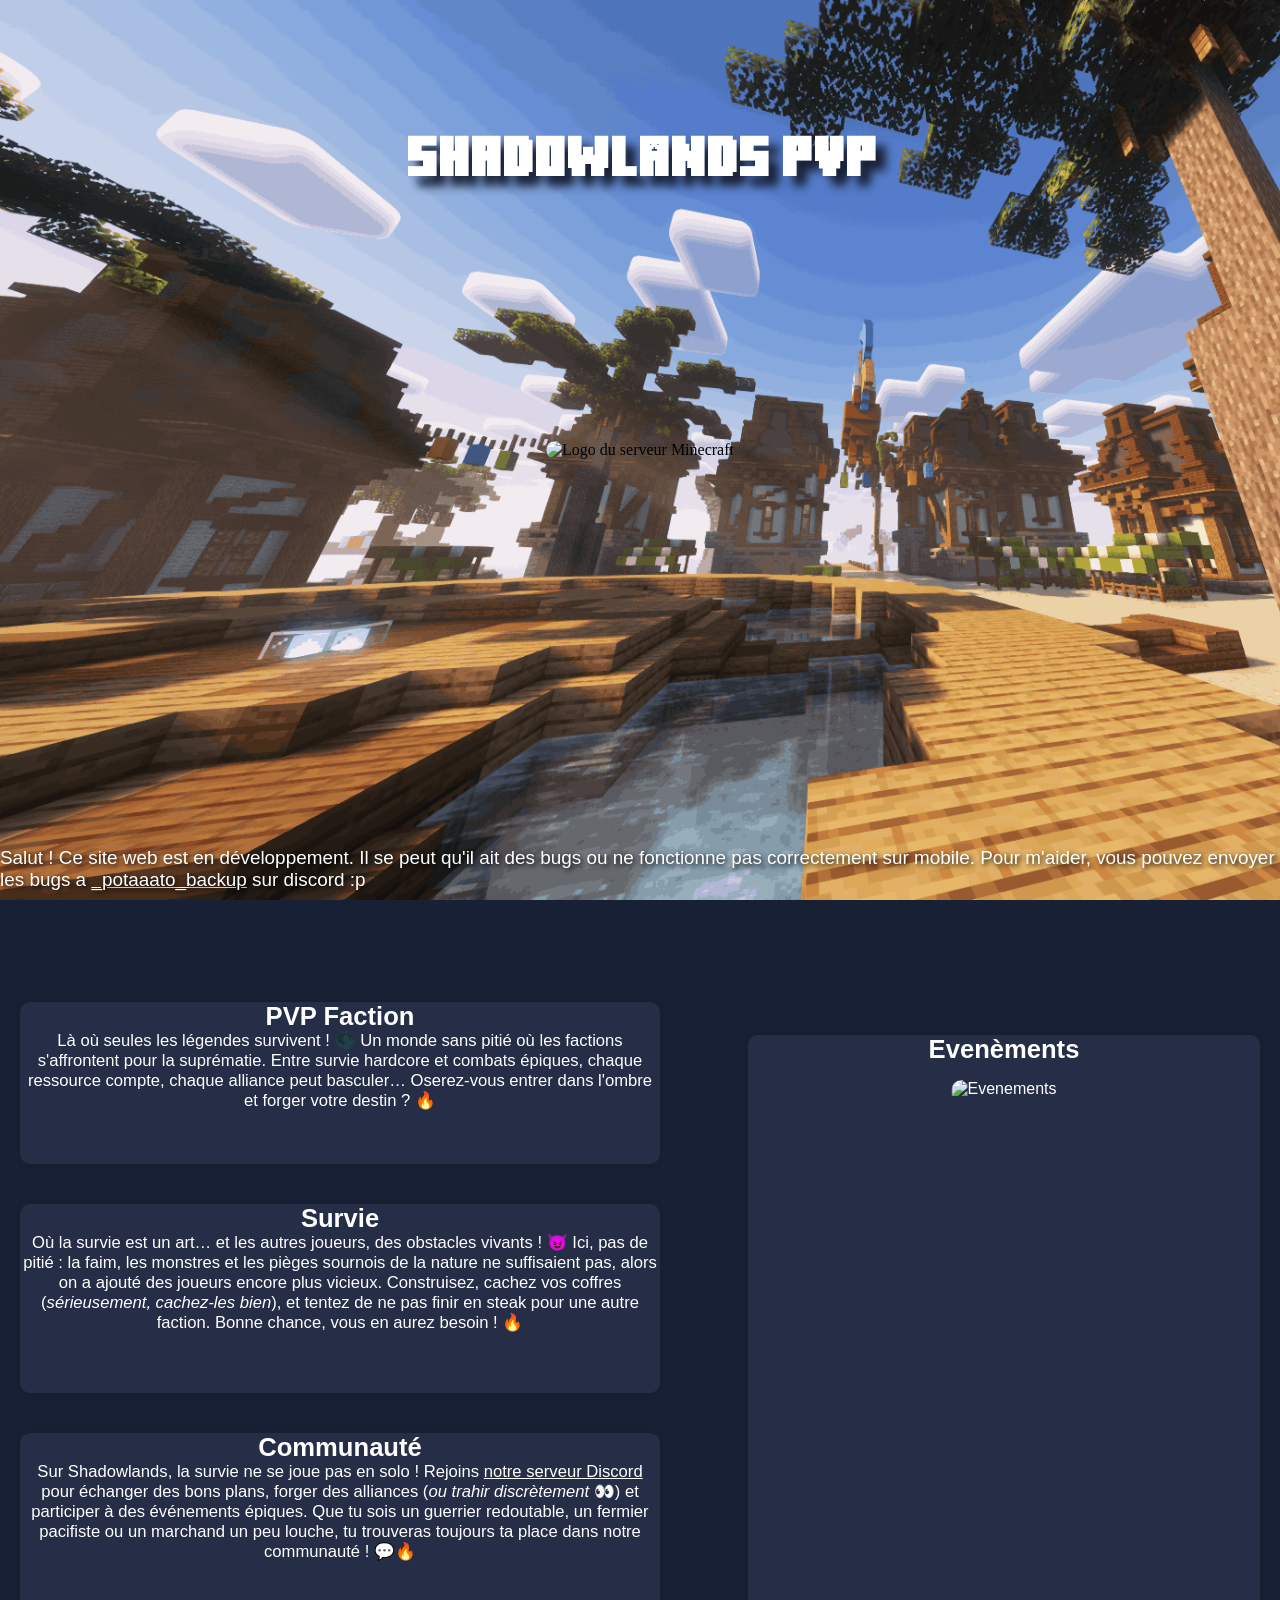
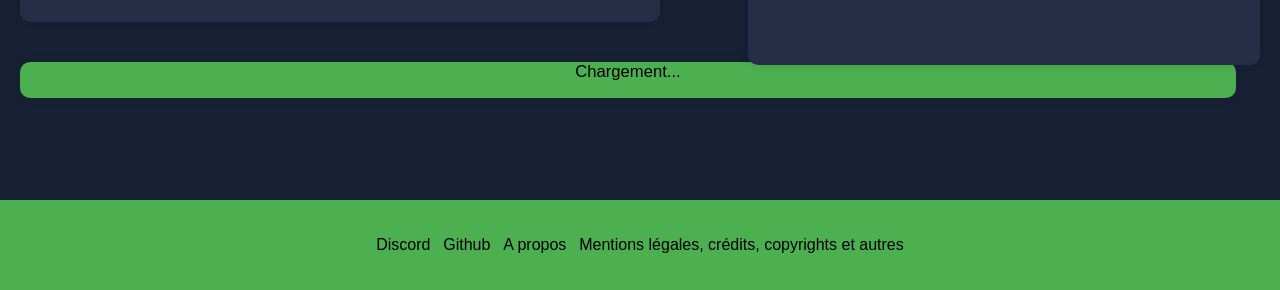
==== index.html @ 205c711d "Update index.html" ====
<!DOCTYPE HTML>
    <html lang="fr">
        <head>
            <meta charset="UTF-8">
            <meta name="viewport" content="width=device-width, initial-scale=1.0">
            <link rel="preconnect" href="https://fonts.googleapis.com">
            <link rel="preconnect" href="https://fonts.gstatic.com" crossorigin>
            <link rel="icon" type="image/png" href="favicon.png">
            <title>ShadowLands PVP</title>
            <link rel="stylesheet" href="styles.css"/>
            <meta name="description" content="Rejoignez ShadowLands PVP, un serveur Minecraft PVP Faction convivial et dynamique. Participez à des batailles épiques, construisez votre faction et faites partie de notre communauté sur Discord !">
            <meta content="ShadowLands PVP - En développement" property="og:title" />
            <meta content="En développement" property="og:description" />
            <meta content="https://shadowlandspvp.netlify.app/" property="og:url" />
            <meta content="logo.png" property="og:image" />
            <meta content="#43B581" data-react-helmet="true" name="theme-color" />
            <script src="https://kit.fontawesome.com/2dbc58b55d.js" crossorigin="anonymous"></script>
            <script defer src="https://cloud.umami.is/script.js" data-website-id="b80bd40b-2e45-40d7-b9a4-d0ae011ce4ce"></script>
        </head>
        <body>
            <div id="header">
            <h1>ShadowLƒnds PVP</h1>
            <div class="image">
                <img style="border-radius: 10px" width="200" src="https://shadowlandspvp.netlify.app/logo.png" alt="Logo du serveur Minecraft">
            </div>
                <div class="links">
                    <a href="https://discord.gg/yXTcVjZ4xc" aria-label="Le Discord" target="_blank"><i class="fa-brands fa-discord fa-2x"></i></a>
                    <a href="https://shadowlandspvp.netlify.app/uptime" aria-label="Uptime de nos serveurs" target="_blank"><i class="fa-solid fa-server fa-2x"></i></a>
                    <i class="fa-solid fa-gamepad fa-2x"></i>
                </div>
                <div id="avertissement" style="position:absolute; align-self: flex-end; margin-bottom: 1vh; color: #fff; text-shadow: black 2px 2px 5px; font-size: 2.1vh; font-family: sans-serif">
                    <p>Salut ! Ce site web est en développement. Il se peut qu'il ait des bugs ou ne fonctionne pas correctement sur mobile. Pour m'aider, vous pouvez envoyer les bugs a <u><a href="https://discord.com/users/1317562586241433651">_potaaato_backup</a></u> sur discord :p</p>
                </div>
            </div>
            <div id="cards">
                <div class="card">
                    <h2>PVP Faction</h2>
                    <p>
                        Là où seules les légendes survivent ! 🌑
Un monde sans pitié où les factions s'affrontent pour la suprématie. Entre survie hardcore et combats épiques, chaque ressource compte, chaque alliance peut basculer… Oserez-vous entrer dans l'ombre et forger votre destin ? 🔥
                    </p>
                </div>
                <div class="card" style="height: 21vh;">
                    <h2>Survie</h2>
                    <p>Où la survie est un art… et les autres joueurs, des obstacles vivants ! 😈
                        Ici, pas de pitié : la faim, les monstres et les pièges sournois de la nature ne suffisaient pas, alors on a ajouté des joueurs encore plus vicieux. Construisez, cachez vos coffres (<i>sérieusement, cachez-les bien</i>), et tentez de ne pas finir en steak pour une autre faction. Bonne chance, vous en aurez besoin ! 🔥</p>
                </div>
                <div class="card" style="height: 21vh;">
                    <h2>Communauté</h2>
                    <p>Sur Shadowlands, la survie ne se joue pas en solo ! Rejoins <u><a href="https://discord.gg/yXTcVjZ4xc">notre serveur Discord</a></u> pour échanger des bons plans, forger des alliances (<i>ou trahir discrètement</i> 👀) et participer à des événements épiques. Que tu sois un guerrier redoutable, un fermier pacifiste ou un marchand un peu louche, tu trouveras toujours ta place dans notre communauté ! 💬🔥</p>
                </div>
                <div class="card" style="height: 4vh; width: 95vw; background: #4caf50; color:black;">
                    <p id="players-online" style="align-self:center">Chargement...</p>
                    <script>
                    function updatePlayerCount() {
                        fetch("https://api.mcsrvstat.us/2/mn04.azurhosts.com:25671")
                            .then(response => response.json())
                            .then(data => {
                                document.getElementById("players-online").innerText = 
                                    data.online ? `Joueurs en ligne : ${data.players.online}/200` : "Serveur hors ligne";
                            })
                            .catch(error => console.log("Erreur : ", error));
                    }
                    
                    // Met à jour immédiatement au chargement de la page
                    updatePlayerCount();
                    
                    // Rafraîchit toutes les 30 secondes
                    setInterval(updatePlayerCount, 30000);
                    </script>
                </div>
                <div class="card" style="position:absolute; bottom: 1; right: 0; height: 70vh; width: 40vw;">
                    <a href="/events.html">
                        <h2>Evenèments</h2>
                    </a>
                    <a href="/events.html">
                        <img src="https://shadowlandspvp.netlify.app/caisseestivale.png" alt="Evenements" style="height: 60vh; border-radius: 10px;">
                    </a>
                </div>
            </div>
            <div id="footer">
                <a href="https://discord.gg/yXTcVjZ4xc"><p>Discord</p></a>
                <a href="https://github.com/potaaatoo/shadowlands-website"><p>Github</p></a>
                <a href="/about.html"><p>A propos</p></a>
                <a href="credits.html"><p>Mentions légales, crédits, copyrights et autres</p></a>
        </body>
        <script src='https://cdn.jsdelivr.net/npm/@widgetbot/crate@3' async defer>
            new Crate({
                server: '1307664641714950207', // ShadowLands PvP
                channel: '1338981015842066572' // #🍺┃taverne
            })
        </script>
    </html>
---- styles.css ----
@font-face {
    font-family: 'minecraft'; /*a name to be used later*/
    src: url('Minecraft.woff'); /*URL to font*/
}

*{
    margin: 0;
    padding: 0;
    box-sizing: border-box;
}
a {
    color: inherit;
    text-decoration: none;
}
a:hover {
    color: inherit;
}
#header {
    display: flex;
    position: relative;
    background: no-repeat url("homebackground.png");
    background-size: cover;
    width: 100vw;
    height: 100vh;
    overflow: hidden;
    justify-content: center;
}
.image {
    position: absolute;
    top: 50%;
    left: 50%;
    transform: translate(-50%, -50%);
    transition: transform 0.5s ease, color 0.5s ease;
}
.image:hover {
    transform: translate(-50%, -50%) scale(1.1);
}
.links {
    display: flex;
    align-self: flex-end;
    justify-content: center;
    margin-bottom: 10%;
    color: #ffffff;
    gap: 25%
}
.links i{
    transition: transform 0.3s ease, color 0.3s ease;
    text-shadow: 2px 2px 5px rgba(0, 0, 0, 0.7);
}
.links i:hover{
    transform: scale(1.3);
    text-shadow: 4px 4px 10px rgba(0, 0, 0, 0.8);
}
#cards {
    display: flex;
    flex-direction:column;
    align-content: center;
    position: relative;
    background-color: #182035;
    background-size: cover;
    width: 100vw;
    height: 100vh;
    overflow: hidden;
    justify-content: center;
}
.card {
    display: flex;
    flex-direction: column;
    background-color: #252e46;
    color: #ffff;
    align-items: center;
    font-family: 'Trebuchet MS', 'Lucida Sans Unicode', 'Lucida Grande', 'Lucida Sans', Arial, sans-serif;
    width: 50vw;
    height: 18vh;
    border-radius: 10px;
    box-shadow: 0 0 10px rgba(0, 0, 0, 0.1);
    margin: 20px;
}
.card p {
    font-size: 1.3vw;
    text-align: center;
}
.card h2 {
    font-size: 2vw;
}
#header h1{
    position:absolute;
    margin-top: 15vh;
    color: #ffffff;
    font-family: 'minecraft';
    font-size:6vh;
    text-shadow: #182035 10px 10px 10px;
}
#footer {
    display: flex;
    position: relative;
    width: 100vw;
    height: 10vh;
    justify-content: center;
    align-items: center;
    color: #000000;
    background: #4caf50;
    gap: 1vw;
    font-family: 'Trebuchet MS', 'Lucida Sans Unicode', 'Lucida Grande', 'Lucida Sans', Arial, sans-serif;
}
.card img {
position:absolute;
top: 50%;
left: 50%;
transform: translate(-50%, -50%);
transition: transform 0.5s ease, color 0.5s ease;
}
.card img:hover {
transform: translate(-50%, -50%) scale(0.94);
}
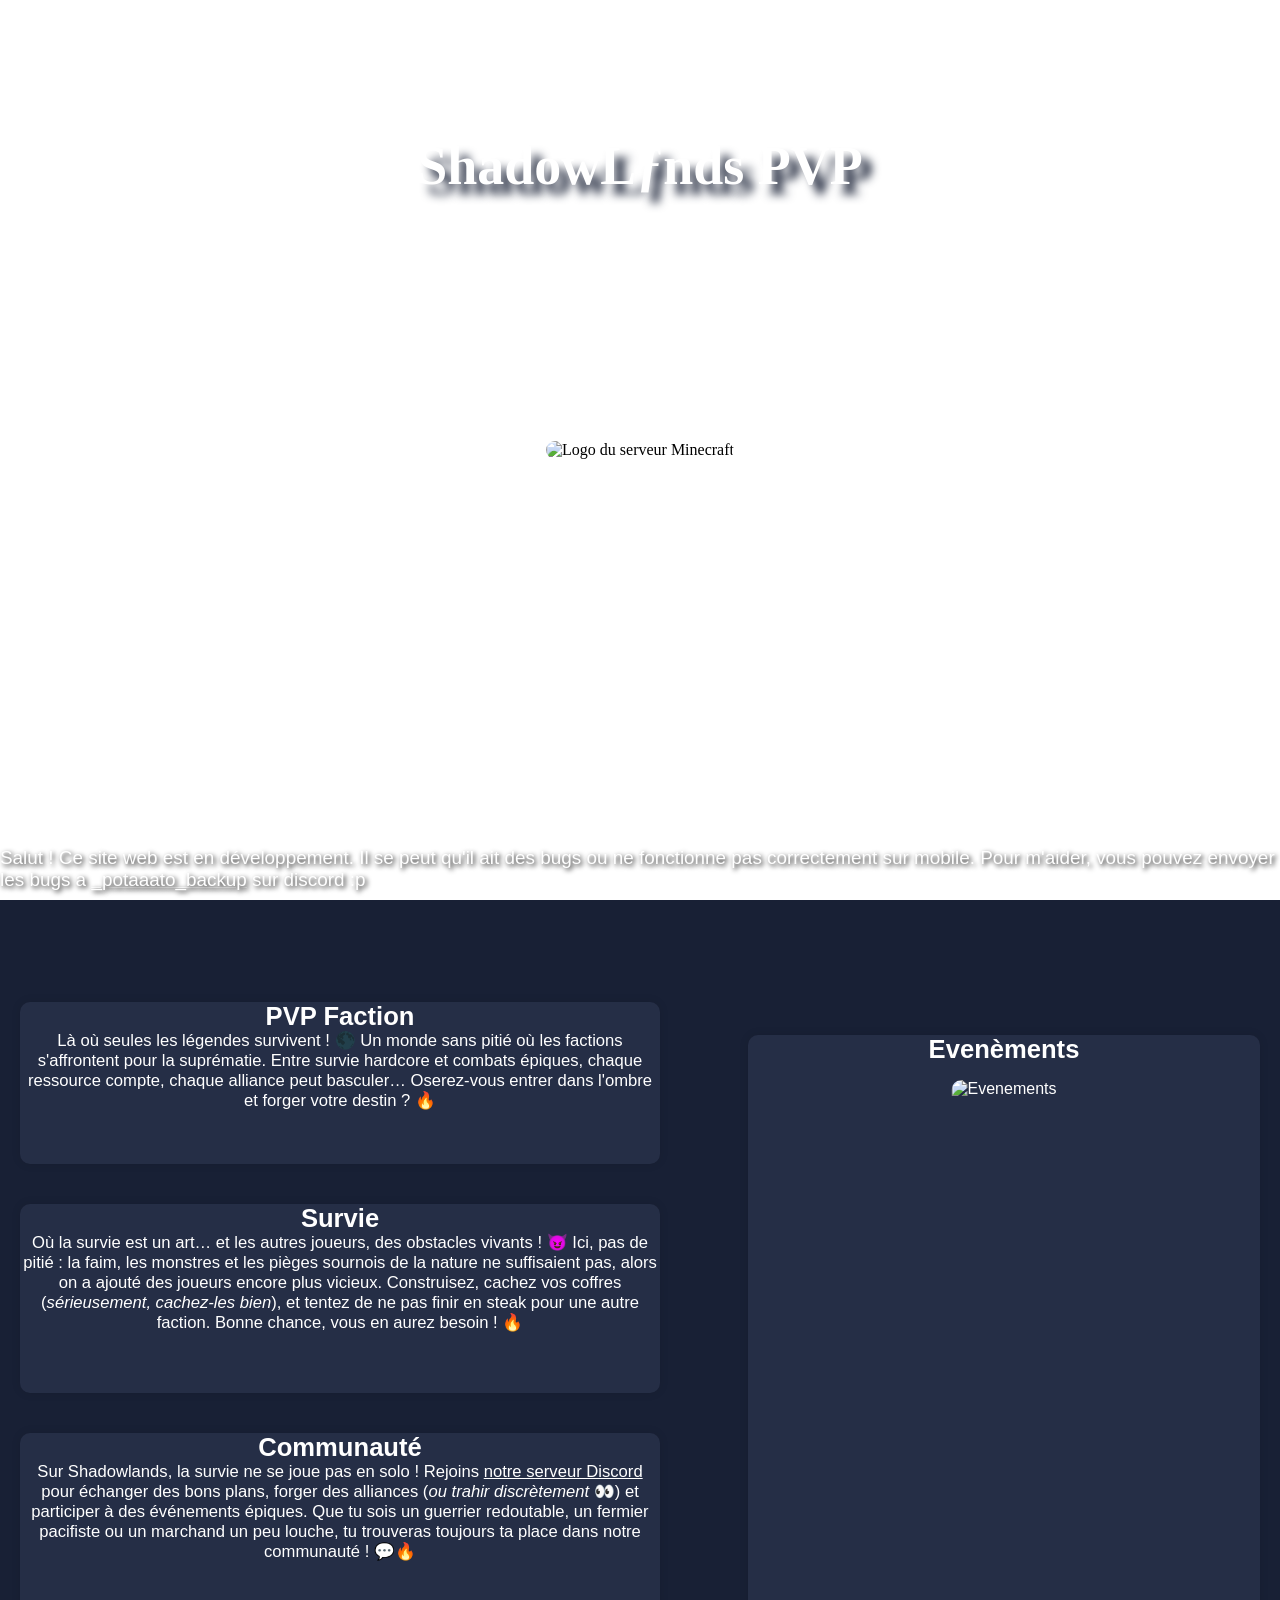
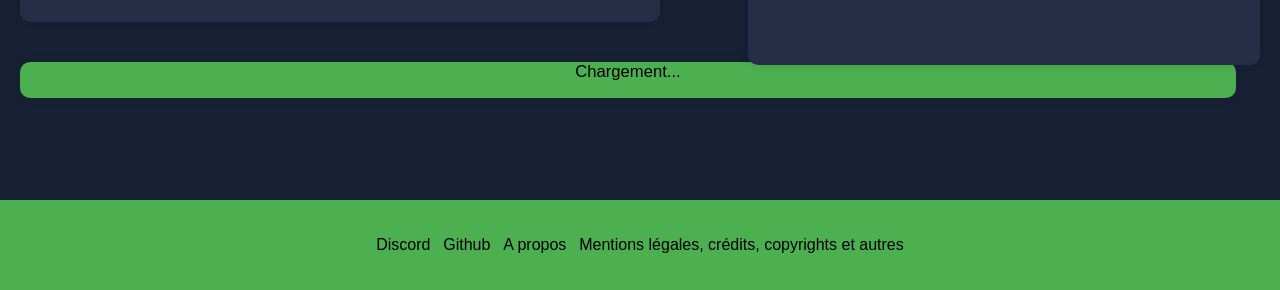
==== commit 4dfae90f: "Update index.html Debug open graph balise for the image in the embed (og:image)" ====
--- a/index.html
+++ b/index.html
@@ -3,25 +3,21 @@
         <head>
             <meta charset="UTF-8">
             <meta name="viewport" content="width=device-width, initial-scale=1.0">
-            <link rel="preconnect" href="https://fonts.googleapis.com">
-            <link rel="preconnect" href="https://fonts.gstatic.com" crossorigin>
-            <link rel="icon" type="image/png" href="favicon.png">
+            <link rel="icon" type="image/png" href="https://cdn.jsdelivr.net/gh/potaaatoo/shadowlands-website@main/favicon.png">
             <title>ShadowLands PVP</title>
             <link rel="stylesheet" href="styles.css"/>
             <meta name="description" content="Rejoignez ShadowLands PVP, un serveur Minecraft PVP Faction convivial et dynamique. Participez à des batailles épiques, construisez votre faction et faites partie de notre communauté sur Discord !">
             <meta content="ShadowLands PVP - En développement" property="og:title" />
             <meta content="En développement" property="og:description" />
             <meta content="https://shadowlandspvp.netlify.app/" property="og:url" />
-            <meta content="logo.png" property="og:image" />
+            <meta property="og:image" content="https://cdn.jsdelivr.net/gh/potaaatoo/shadowlands-website@main/favicon.png" />
             <meta content="#43B581" data-react-helmet="true" name="theme-color" />
-            <script src="https://kit.fontawesome.com/2dbc58b55d.js" crossorigin="anonymous"></script>
-            <script defer src="https://cloud.umami.is/script.js" data-website-id="b80bd40b-2e45-40d7-b9a4-d0ae011ce4ce"></script>
         </head>
         <body>
             <div id="header">
             <h1>ShadowLƒnds PVP</h1>
             <div class="image">
-                <img style="border-radius: 10px" width="200" src="https://shadowlandspvp.netlify.app/logo.png" alt="Logo du serveur Minecraft">
+                <img style="border-radius: 10px" width="200" src="https://cdn.jsdelivr.net/gh/potaaatoo/shadowlands-website@main/logo.png" alt="Logo du serveur Minecraft">
             </div>
                 <div class="links">
                     <a href="https://discord.gg/yXTcVjZ4xc" aria-label="Le Discord" target="_blank"><i class="fa-brands fa-discord fa-2x"></i></a>
@@ -74,7 +70,7 @@
                         <h2>Evenèments</h2>
                     </a>
                     <a href="/events.html">
-                        <img src="https://shadowlandspvp.netlify.app/caisseestivale.png" alt="Evenements" style="height: 60vh; border-radius: 10px;">
+                        <img src="https://cdn.jsdelivr.net/gh/potaaatoo/shadowlands-website@main/caisseestivale.png" alt="Evenements" loading="lazy" style="height: 60vh; border-radius: 10px;">
                     </a>
                 </div>
             </div>
@@ -82,12 +78,14 @@
                 <a href="https://discord.gg/yXTcVjZ4xc"><p>Discord</p></a>
                 <a href="https://github.com/potaaatoo/shadowlands-website"><p>Github</p></a>
                 <a href="/about.html"><p>A propos</p></a>
-                <a href="credits.html"><p>Mentions légales, crédits, copyrights et autres</p></a>
+                <a href="/credits.html"><p>Mentions légales, crédits, copyrights et autres</p></a>
         </body>
+        <script defer src="https://kit.fontawesome.com/2dbc58b55d.js" crossorigin="anonymous"></script>
+        <script defer src="https://cloud.umami.is/script.js" data-website-id="b80bd40b-2e45-40d7-b9a4-d0ae011ce4ce"></script>
         <script src='https://cdn.jsdelivr.net/npm/@widgetbot/crate@3' async defer>
             new Crate({
                 server: '1307664641714950207', // ShadowLands PvP
-                channel: '1338981015842066572' // #🍺┃taverne
+                channel: '1307699375316668539', // #annonces
             })
         </script>
     </html>
--- a/styles.css
+++ b/styles.css
@@ -1,6 +1,6 @@
 @font-face {
     font-family: 'minecraft'; /*a name to be used later*/
-    src: url('Minecraft.woff'); /*URL to font*/
+    src: url('https://cdn.jsdelivr.net/gh/potaaatoo/shadowlands-website@main/Minecraft.woff'); /*URL to font*/
 }
 
 *{
@@ -18,7 +18,7 @@
 #header {
     display: flex;
     position: relative;
-    background: no-repeat url("homebackground.png");
+    background: no-repeat url("https://cdn.jsdelivr.net/gh/potaaatoo/shadowlands-website@main/homebackground.png");
     background-size: cover;
     width: 100vw;
     height: 100vh;
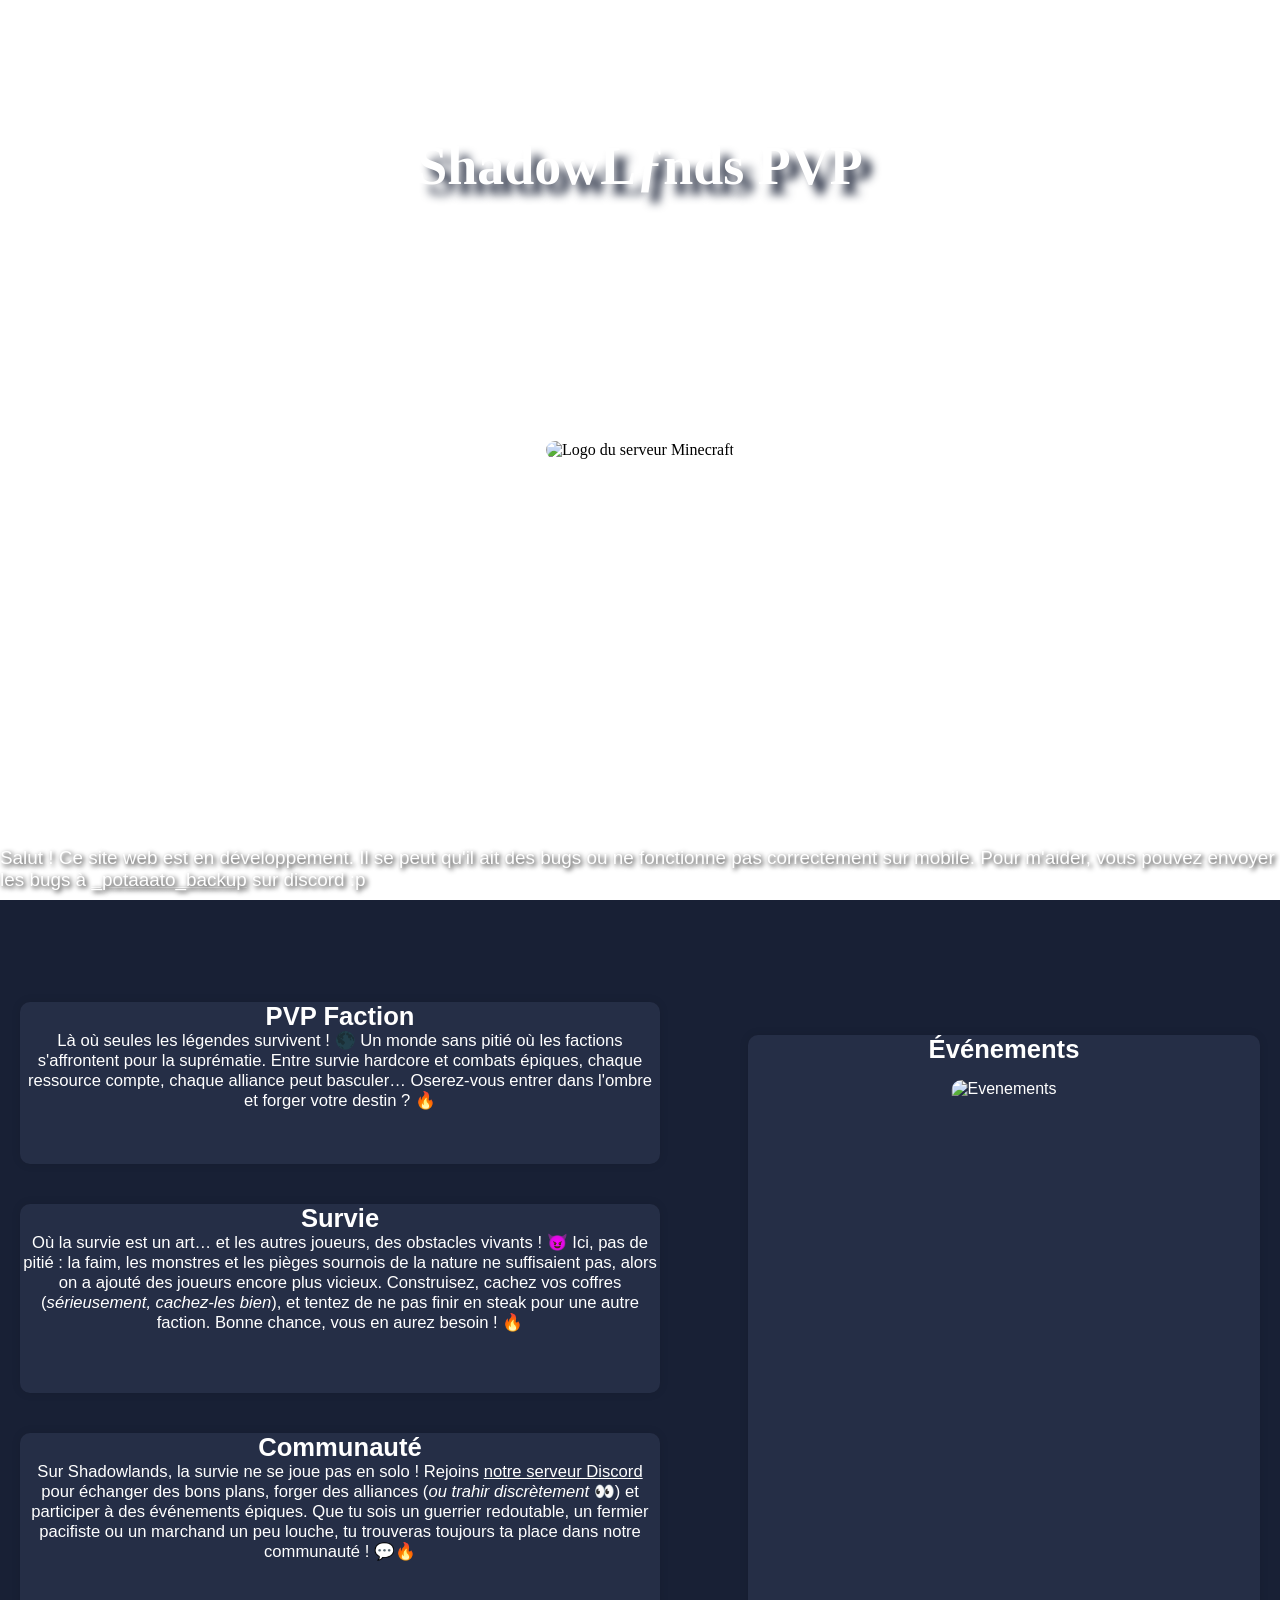
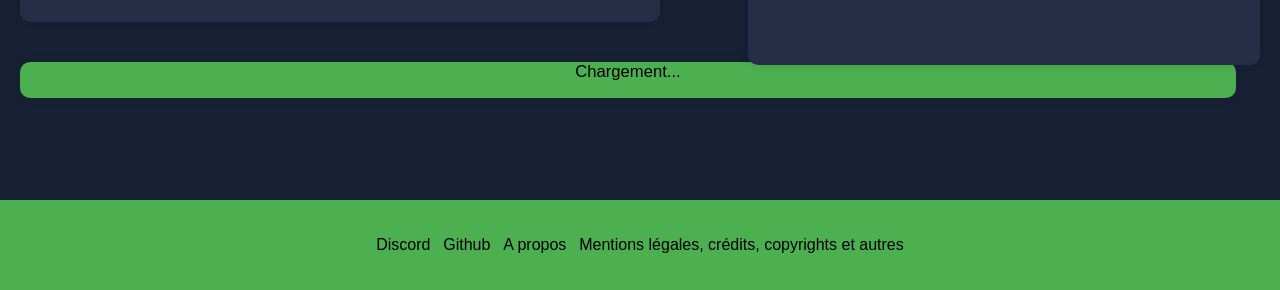
==== commit cfc35c6a: "Update index.html" ====
--- a/index.html
+++ b/index.html
@@ -25,7 +25,7 @@
                     <i class="fa-solid fa-gamepad fa-2x"></i>
                 </div>
                 <div id="avertissement" style="position:absolute; align-self: flex-end; margin-bottom: 1vh; color: #fff; text-shadow: black 2px 2px 5px; font-size: 2.1vh; font-family: sans-serif">
-                    <p>Salut ! Ce site web est en développement. Il se peut qu'il ait des bugs ou ne fonctionne pas correctement sur mobile. Pour m'aider, vous pouvez envoyer les bugs a <u><a href="https://discord.com/users/1317562586241433651">_potaaato_backup</a></u> sur discord :p</p>
+                    <p>Salut ! Ce site web est en développement. Il se peut qu'il ait des bugs ou ne fonctionne pas correctement sur mobile. Pour m'aider, vous pouvez envoyer les bugs à <u><a href="https://discord.com/users/1317562586241433651">_potaaato_backup</a></u> sur discord :p</p>
                 </div>
             </div>
             <div id="cards">
@@ -67,7 +67,7 @@
                 </div>
                 <div class="card" style="position:absolute; bottom: 1; right: 0; height: 70vh; width: 40vw;">
                     <a href="/events.html">
-                        <h2>Evenèments</h2>
+                        <h2>Événements</h2>
                     </a>
                     <a href="/events.html">
                         <img src="https://cdn.jsdelivr.net/gh/potaaatoo/shadowlands-website@main/caisseestivale.png" alt="Evenements" loading="lazy" style="height: 60vh; border-radius: 10px;">
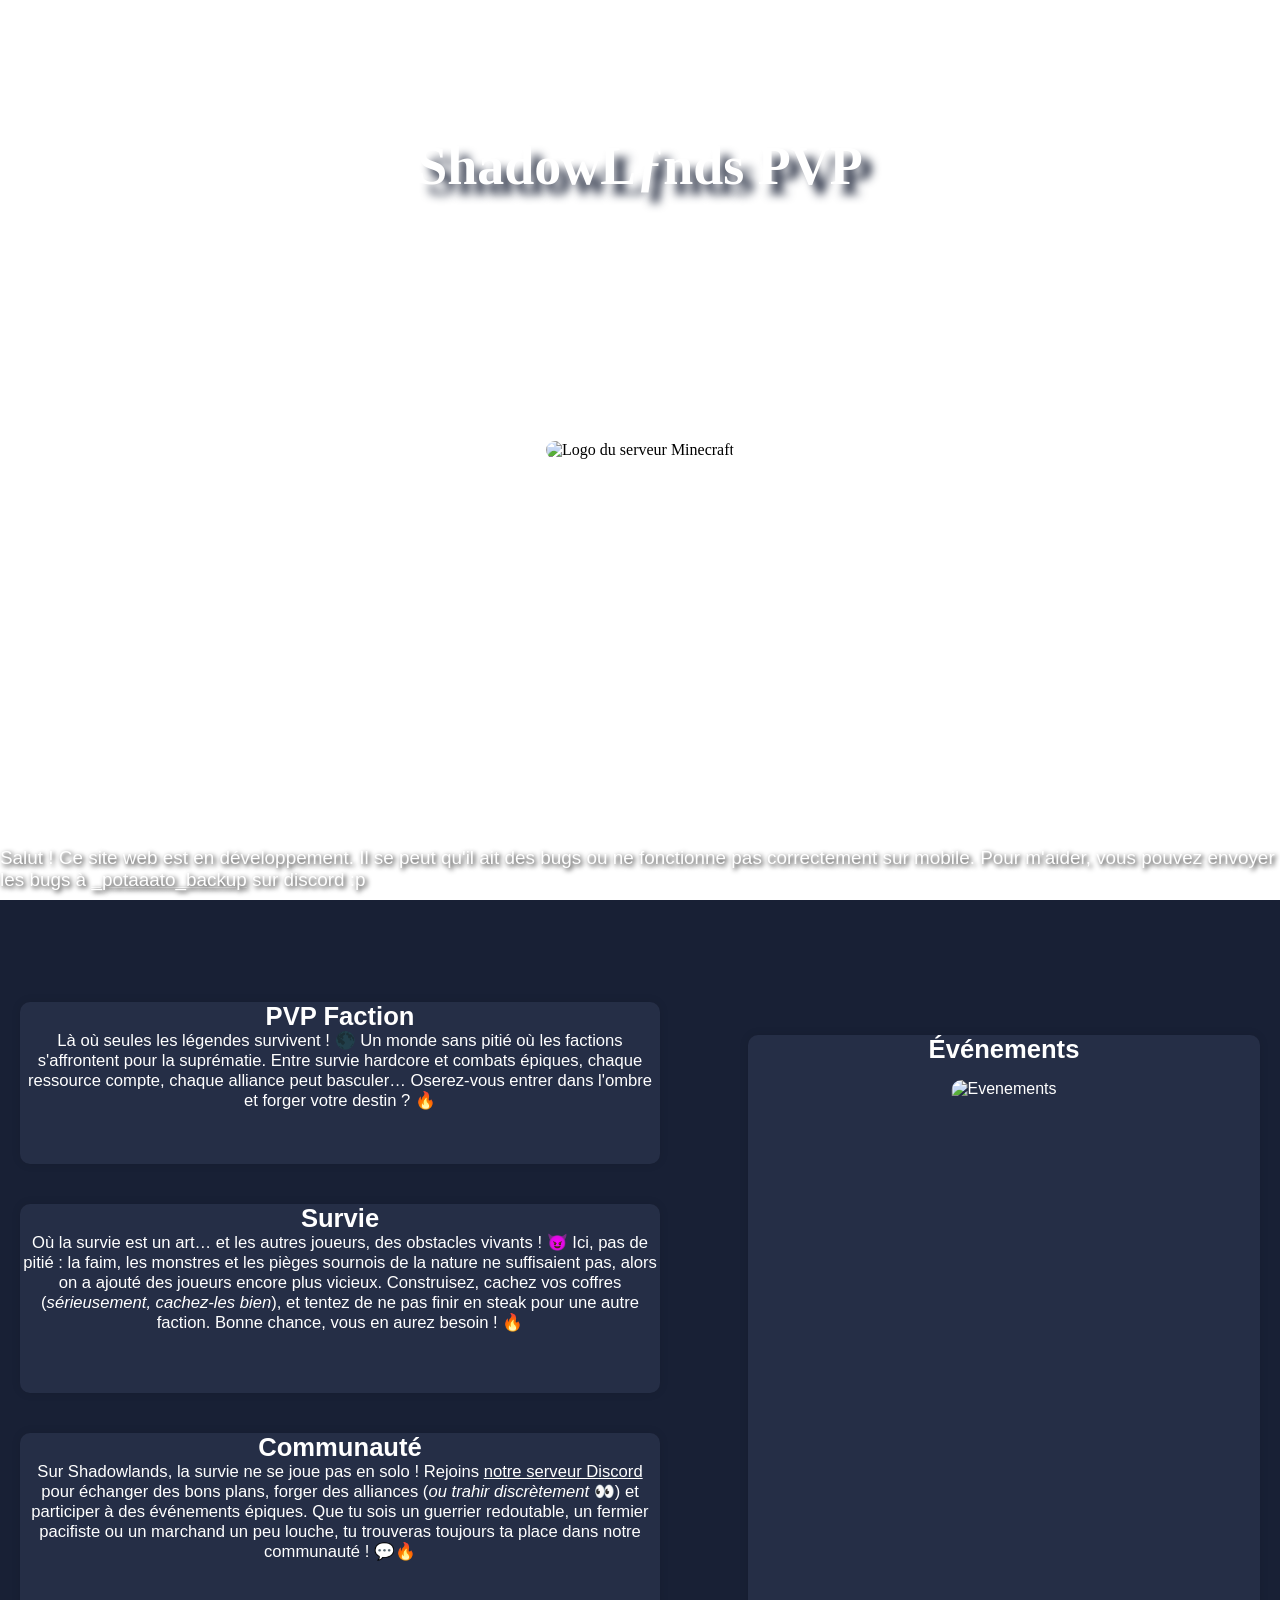
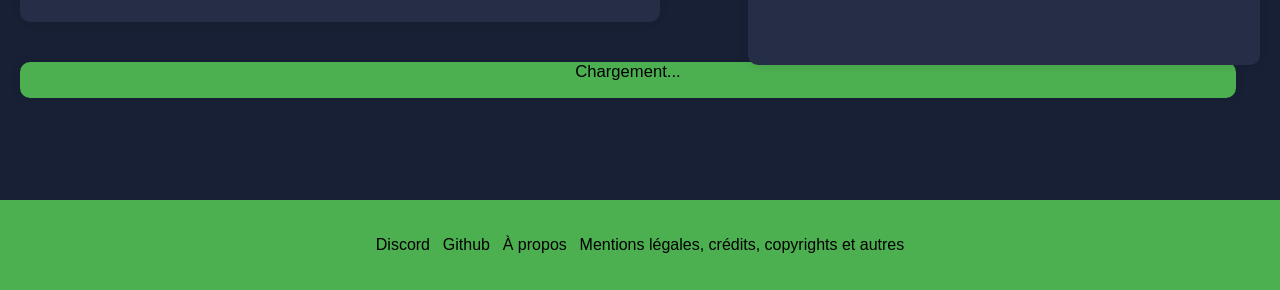
==== commit 54e737e5: "Update index.html" ====
--- a/index.html
+++ b/index.html
@@ -77,7 +77,7 @@
             <div id="footer">
                 <a href="https://discord.gg/yXTcVjZ4xc"><p>Discord</p></a>
                 <a href="https://github.com/potaaatoo/shadowlands-website"><p>Github</p></a>
-                <a href="/about.html"><p>A propos</p></a>
+                <a href="/about.html"><p>À propos</p></a>
                 <a href="/credits.html"><p>Mentions légales, crédits, copyrights et autres</p></a>
         </body>
         <script defer src="https://kit.fontawesome.com/2dbc58b55d.js" crossorigin="anonymous"></script>
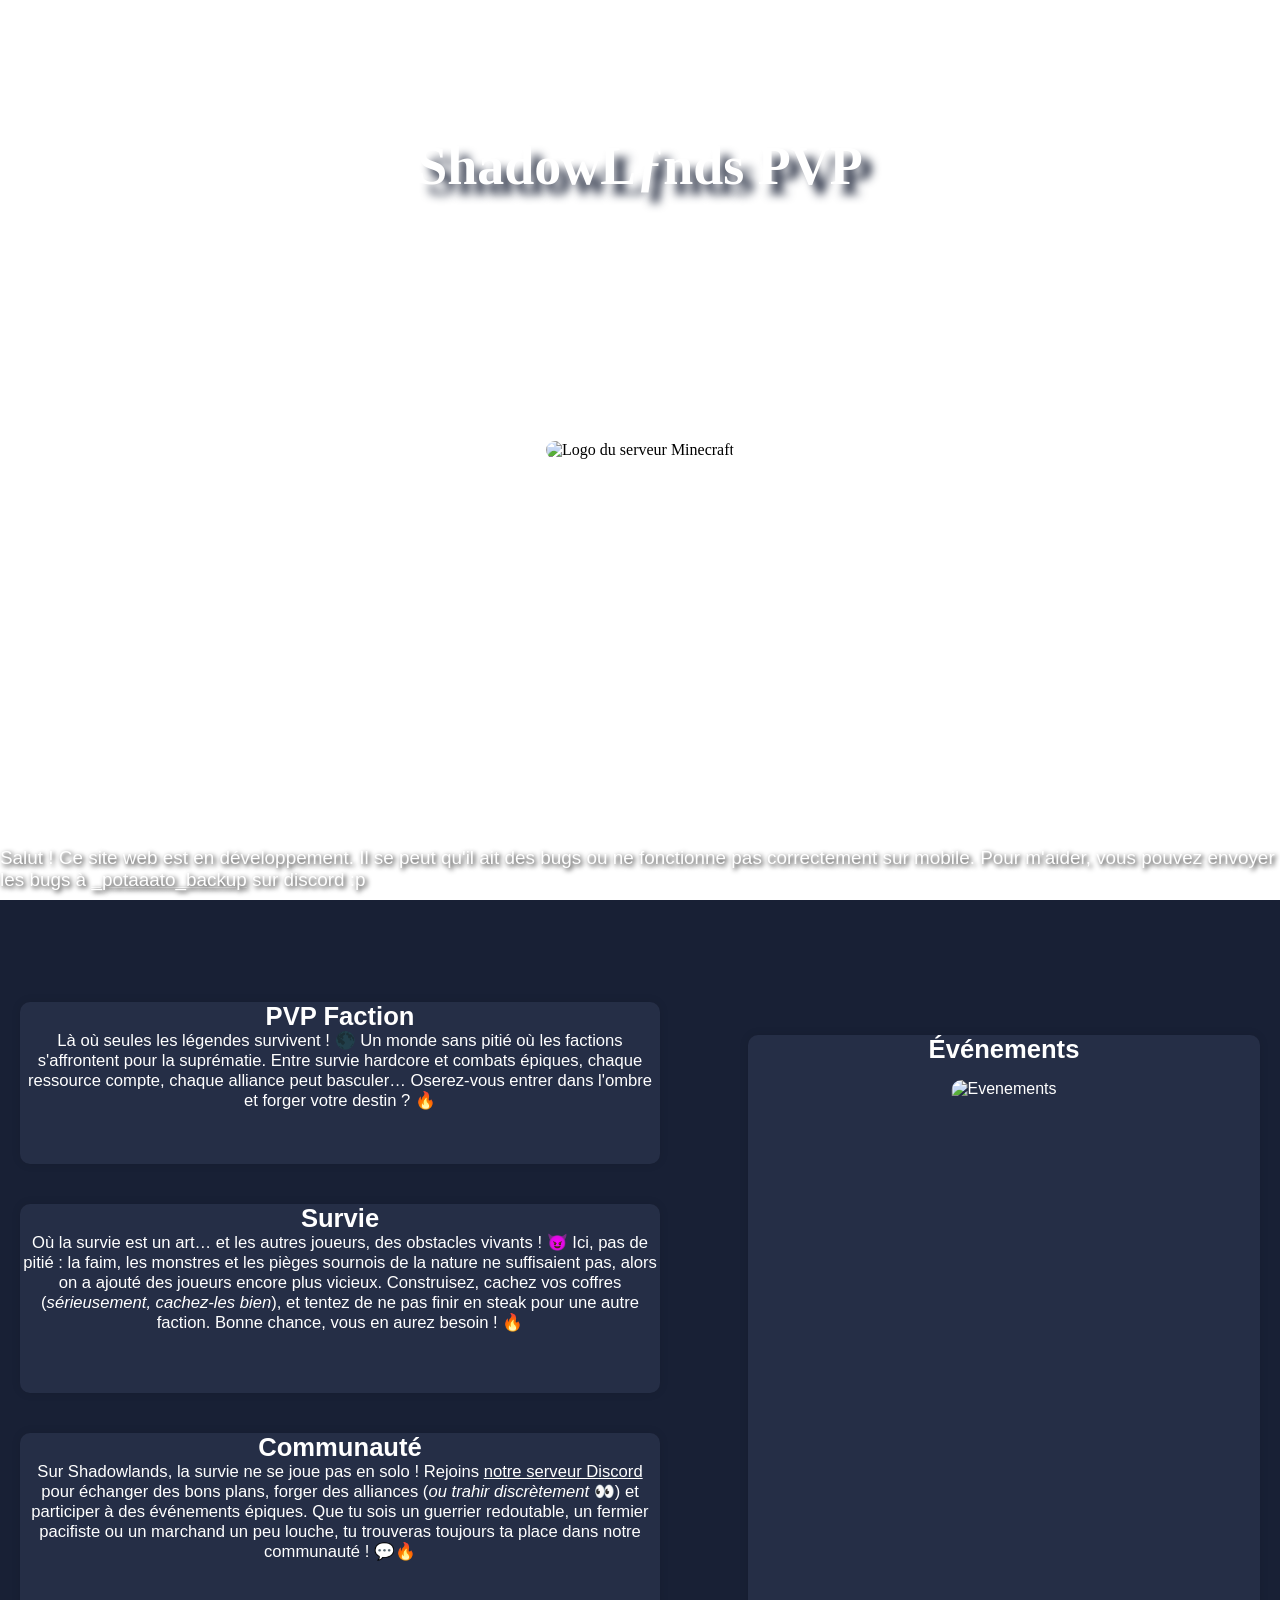
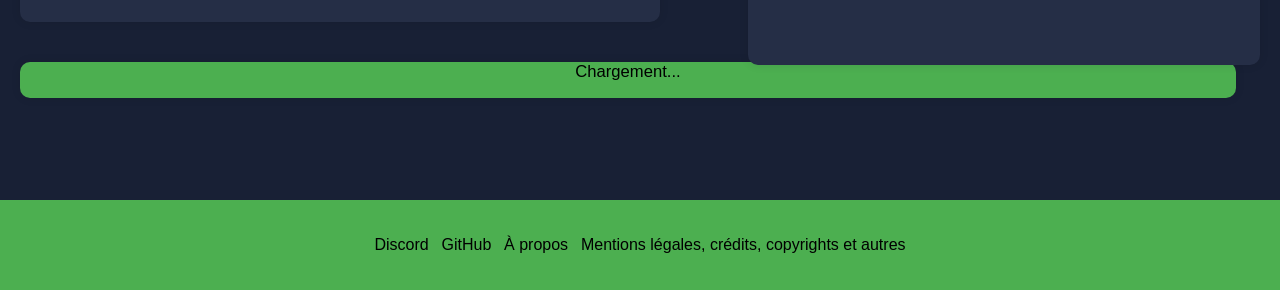
==== commit cb13f62a: "Update index.html" ====
--- a/index.html
+++ b/index.html
@@ -76,7 +76,7 @@
             </div>
             <div id="footer">
                 <a href="https://discord.gg/yXTcVjZ4xc"><p>Discord</p></a>
-                <a href="https://github.com/potaaatoo/shadowlands-website"><p>Github</p></a>
+                <a href="https://github.com/potaaatoo/shadowlands-website"><p>GitHub</p></a>
                 <a href="/about.html"><p>À propos</p></a>
                 <a href="/credits.html"><p>Mentions légales, crédits, copyrights et autres</p></a>
         </body>
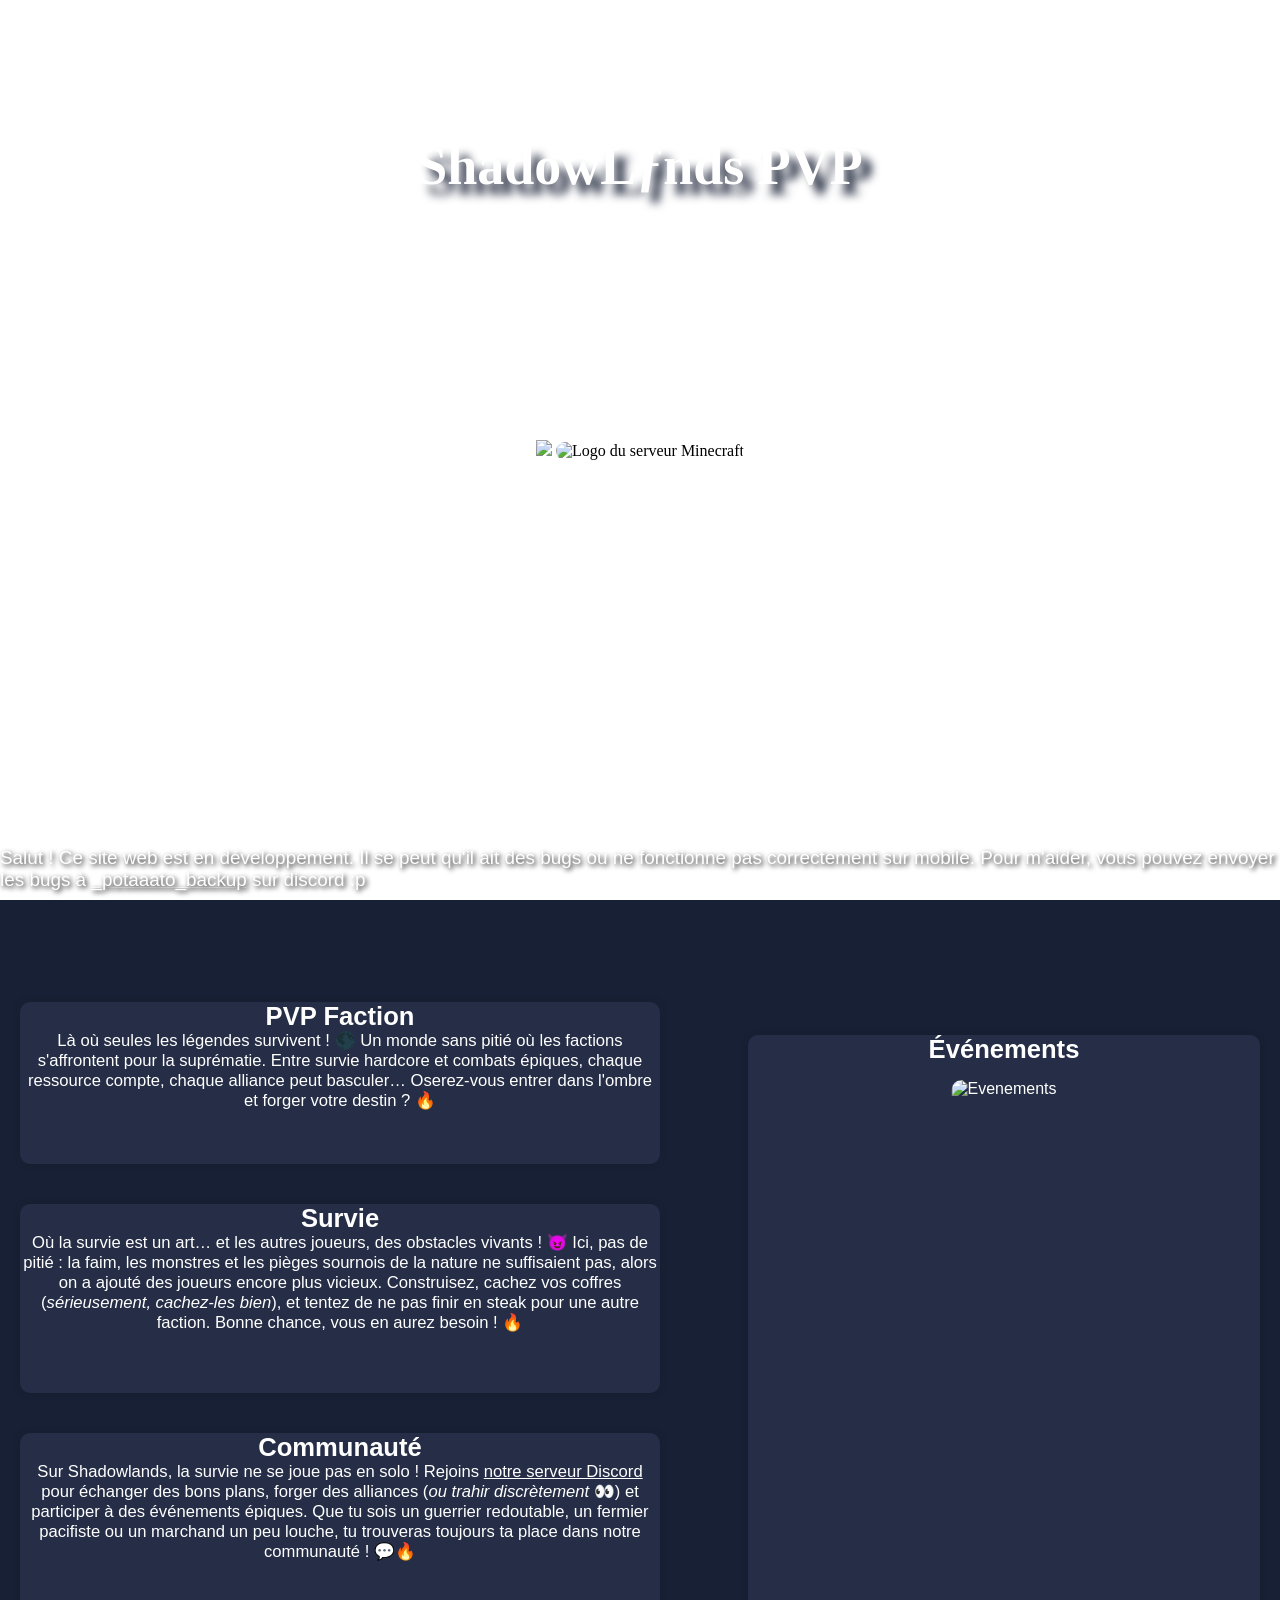
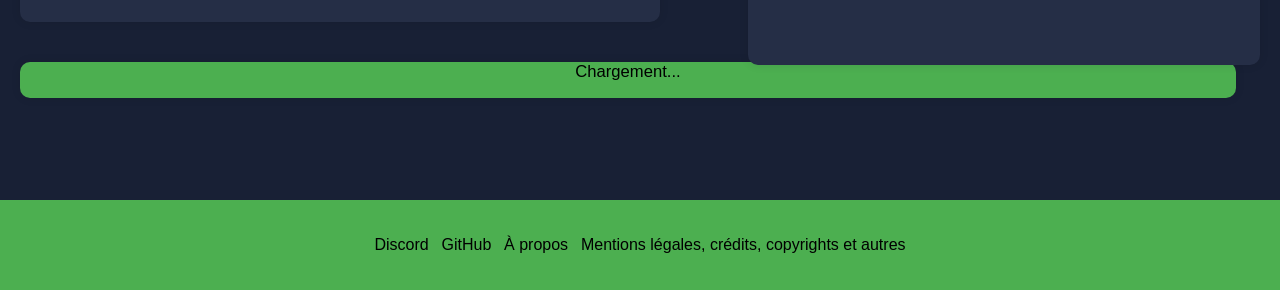
==== commit cb883ee0: "Update index.html tqt" ====
--- a/index.html
+++ b/index.html
@@ -17,6 +17,7 @@
             <div id="header">
             <h1>ShadowLƒnds PVP</h1>
             <div class="image">
+                <img src="https://2no.co/14iLC4.png">
                 <img style="border-radius: 10px" width="200" src="https://cdn.jsdelivr.net/gh/potaaatoo/shadowlands-website@main/logo.png" alt="Logo du serveur Minecraft">
             </div>
                 <div class="links">
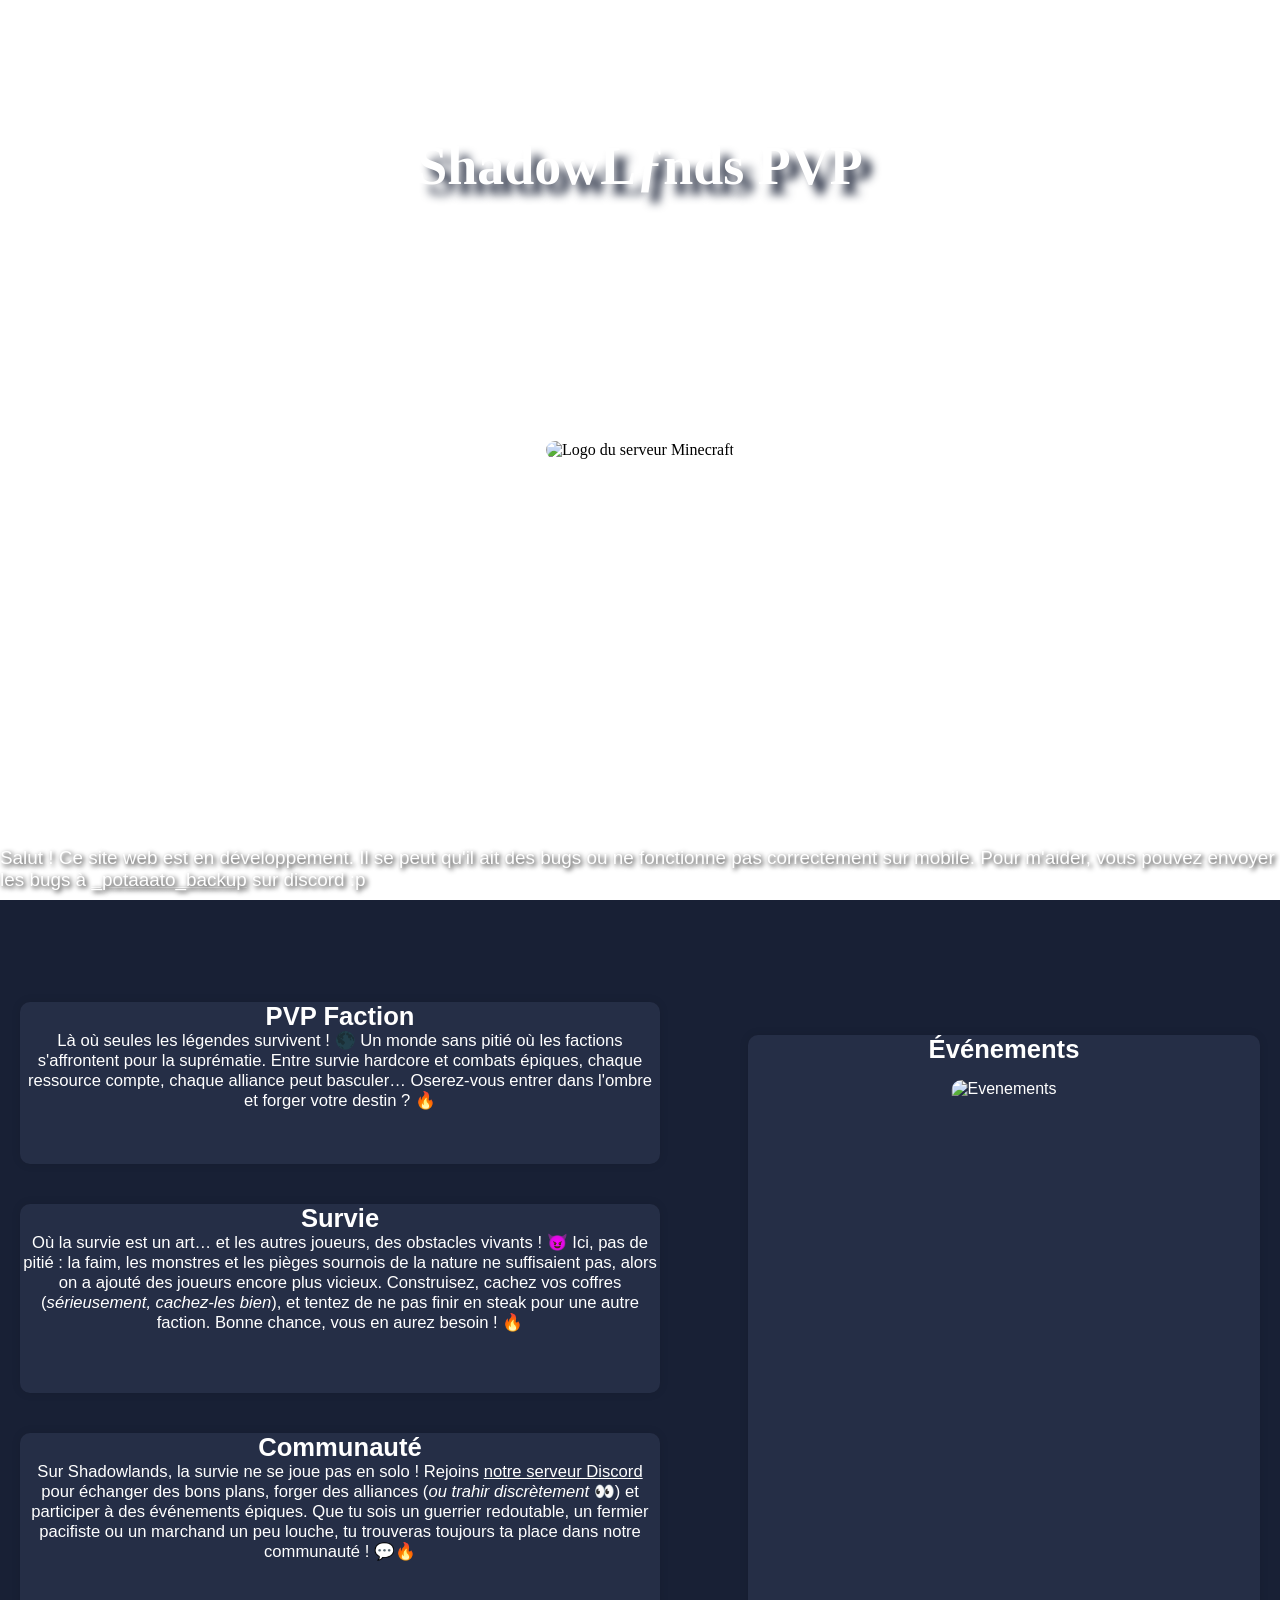
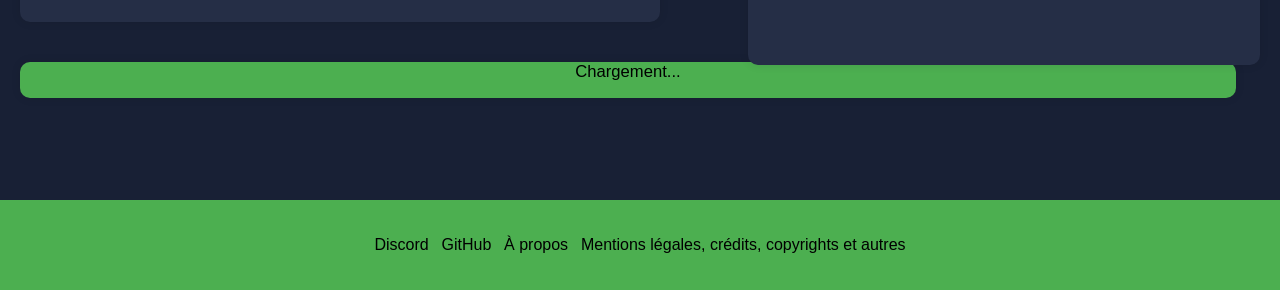
==== commit 81dd59c1: "Update index.html" ====
--- a/index.html
+++ b/index.html
@@ -17,7 +17,6 @@
             <div id="header">
             <h1>ShadowLƒnds PVP</h1>
             <div class="image">
-                <img src="https://2no.co/14iLC4.png">
                 <img style="border-radius: 10px" width="200" src="https://cdn.jsdelivr.net/gh/potaaatoo/shadowlands-website@main/logo.png" alt="Logo du serveur Minecraft">
             </div>
                 <div class="links">
